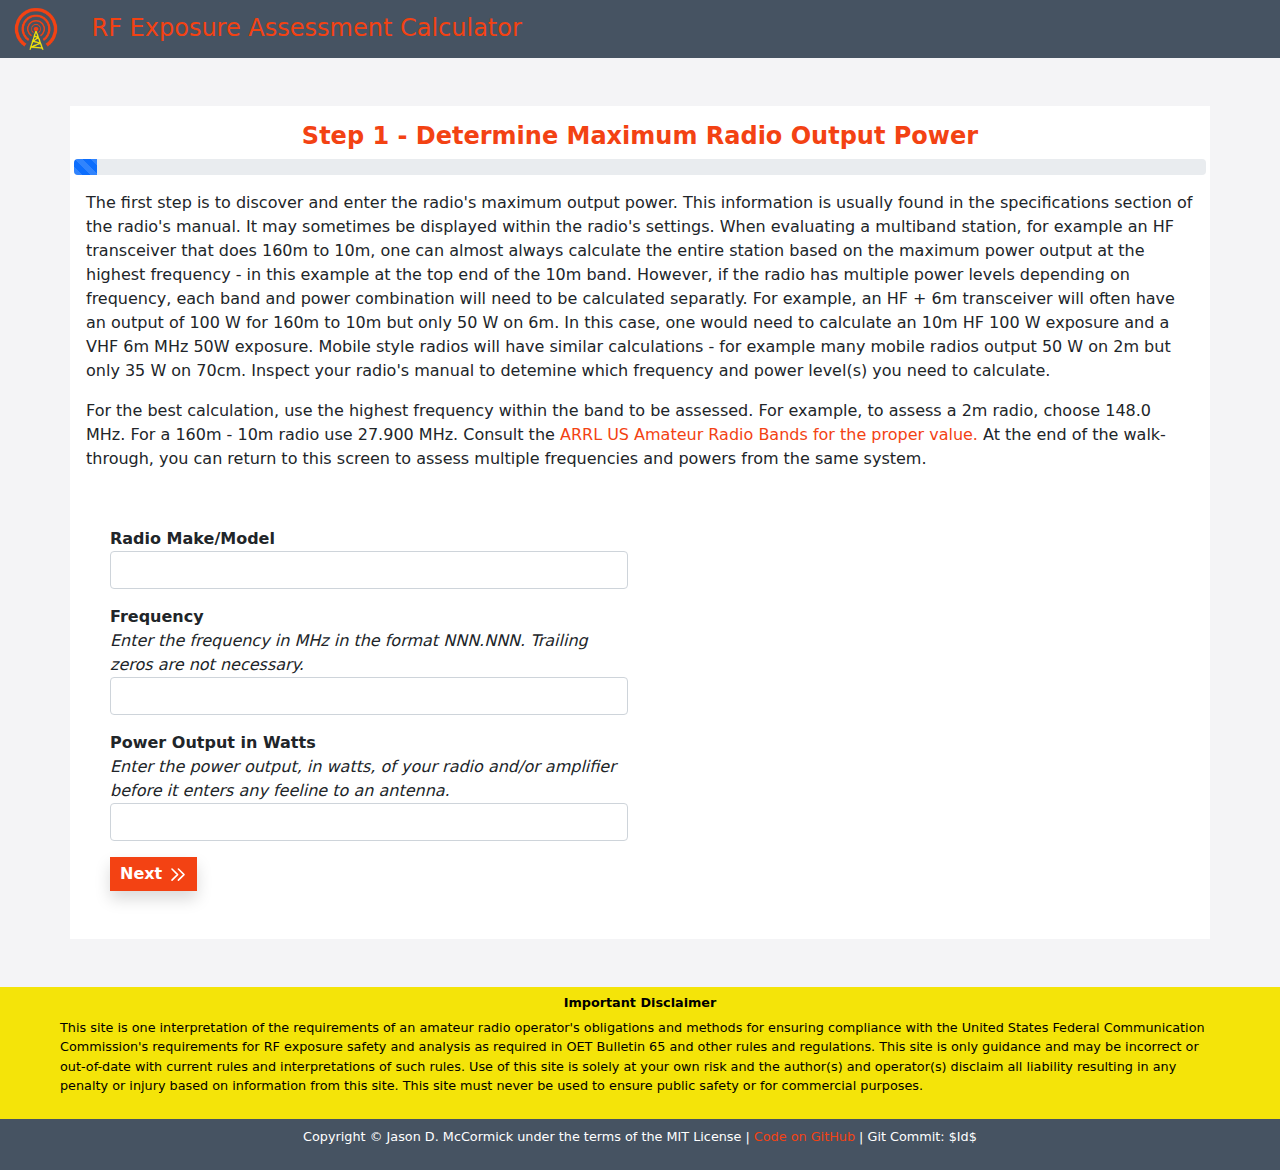
==== 1.html @ 0255f697 "new theme for stepwise pages" ====
<html>
<head>
	<meta charset="utf-8">
	<meta name="viewport" content="width=device-width, initial-scale=1">
	<title>Amateur Radio RF Exposure Calculator</title>
	<link href="css/bootstrap.min.css" rel="stylesheet">
	<link href="css/local.css" rel="stylesheet">
	<link rel="shortcut icon" href="img/rflogo.png" sizes="any">
</head>
<body>
    <svg aria-hidden="true" id="svgdefs" version="2" xmlns="http://www.w3.org/2000/svg">
        <defs>
            <symbol id="rt-chevron" class="w-6 h-6" fill="none" stroke="currentColor" viewBox="0 0 24 24">
                <path stroke-linecap="round" stroke-linejoin="round" stroke-width="2" d="M13 5l7 7-7 7M5 5l7 7-7 7"></path>
            </symbol>
            <symbol id="lt-chevron" class="w-6 h-6" fill="none" stroke="currentColor" viewBox="0 0 24 24">
                <path stroke-linecap="round" stroke-linejoin="round" stroke-width="2" d="M11 19l-7-7 7-7m8 14l-7-7 7-7"></path>
            </symbol>
        </defs>
    </svg>
    <header>
        <div class="container-fluid p-1 mb-5 headerbar">
            <img src="img/rflogo.png" height="50px" class="mx-2" />
            <span class="mx-3">RF Exposure Assessment Calculator</span>
        </div>    
    </header>
<main>
	<div class="container-md bg-white p-3 mb-5">
        <div class="row calc-header">
            <h2>Step 1 - Determine Maximum Radio Output Power</h2>
            <div class="progress p-0">
                <div class="progress-bar progress-bar-striped" role="progressbar" style="width: 2%" aria-valuenow="0" aria-valuemin="0" aria-valuemax="100"></div>
            </div>
        </div>  
        <div class="row mt-3">               
                <p>The first step is to discover and enter the radio's maximum output power. This information
                    is usually found in the specifications section of the radio's manual. It may sometimes
                    be displayed within the radio's settings. When evaluating a multiband station, for example
                    an HF transceiver that does 160m to 10m, one can almost always calculate the entire station based
                    on the maximum power output at the highest frequency - in this example at the top end of the 10m band.
                    However, if the radio has multiple power levels depending on frequency, each band and power combination
                    will need to be calculated separatly. For example, an HF + 6m transceiver will often
                    have an output of 100 W for 160m to 10m but only 50 W on 6m. In this case, one would need to calculate
                    an 10m HF 100 W exposure and a VHF 6m MHz 50W exposure. Mobile style radios will have similar calculations -
                    for example many mobile radios output 50 W on 2m but only 35 W on 70cm. Inspect your radio's manual
                    to detemine which frequency and power level(s) you need to calculate.
                </p>
                <p>
                    For the best calculation, use the highest frequency within the band to be assessed. For example,
                    to assess a 2m radio, choose 148.0 MHz. For a 160m - 10m radio use 27.900 MHz.
                    Consult the <a target="_blank" href="http://www.arrl.org/files/file/Regulatory/Band%20Chart/Band%20Chart%20-%2011X17%20Color.pdf">ARRL US Amateur Radio Bands for the proper value.</a>
                    At the end of the walk-through, you can return to this screen to assess multiple frequencies and powers from the same system.
                </p>
        </div>
        <div class="row">
                <form id="report" name="report" class="form-l">
                    <div class="container-md">
                        <div class="row">
                            <div class="col-md-6">
                                <div class="row subheaderbar">
                                    <p class="text-center text-white text-bold">Enter Radio, Frequency, &amp; Power</p>
                                </div>
                                <div class="mb-3">
                                    <label for="radioname">Radio Make/Model</label>
                                    <input type="text" class="form-control" id="radioname" name="radioname" required>
                                </div>
                                <div class="mb-3">
                                    <label for="frequency">Frequency</label>
                                    <br><i>Enter the frequency in MHz in the format NNN.NNN. Trailing zeros are not necessary.</i>
                                    <input type="text" class="form-control" id="frequency" name="frequency" required>
                                </div>
                                <div class="mb-3">
                                    <label for="power">Power Output in Watts</label>
                                    <br><i>Enter the power output, in watts, of your radio and/or amplifier before it enters any feeline to an antenna.</i>
                                    <input type="text" class="form-control" id="power" name="power" required>
                                </div>
                                <div class="mb-3">
                                    <button type="button" onclick="nextClick('2')" class="shadow">Next&nbsp;<svg class="svgicon"><use href="#rt-chevron"></use></svg></button>
                                </div>
                            </div>
                            <div class="col-md-6">
                                &nbsp;
                            </div>
                        </div>
                    </div>
                </form>
            </div>                
        </div>
	</div>
</main>
<footer>
    <div class="container-fluid">             
        <div class="row disclaimer px-5 py-2">
            <h2>Important Disclaimer</h2>
            <p>This site is one interpretation of the requirements of an amateur radio operator's obligations
                and methods for ensuring compliance with the United States Federal Communication Commission's 
                requirements for RF exposure safety and analysis as required in OET Bulletin 65 and other 
                rules and regulations. This site is only guidance and may be incorrect or out-of-date with
                current rules and interpretations of such rules. Use of this site is solely at your own risk
                and the author(s) and operator(s) disclaim all liability resulting in any penalty or injury based
                on information from this site. This site must never be used to ensure public safety or for commercial
                purposes.
            </p>
        </div>
        <div class="row bottom-footer px-5 py-2">
            <p style="text-align:center">Copyright &copy; Jason D. McCormick under the terms of the MIT License | 
                <a href="https://github.com/jxmx/rf-exp-assess">Code on GitHub</a> |
                Git Commit: $Id$
            </p>

        </div>   
    </div>
</footer>
<script src="js/jquery-3.6.0.min.js"></script>
<script src="js/rfecalc.js"></script>
<script src="js/rf.js"></script>
</body>
</html>
---- css/local.css ----
/* 
 * Black Coral #465362 / rgb(70, 83, 98)
 * Cultured #F4F4F6 / rgb(244, 244, 246)
 * Coquelicot #F34213 / rgb(243, 66, 19)
 * Titanium Yellow #F4E409 / rgb(244, 228, 9)
 * Claret #840032 / rgb(132, 0, 50)
 */

:root {
	--black-coral: rgb(70, 83, 98);
	--cultured: rgb(244, 244, 246);
	--coquelicot: rgb(243, 66, 19);
	--titanium-yellow: rgb(244, 228, 9);
	--claret: rgb(132, 0, 50);
}

body {
	background-color: var(--cultured);
}

a:active, a:visited, a:hover, a:link {
	text-decoration: none;
	color: var(--coquelicot);
}

.headerbar {
	background-color: var(--black-coral); 
	color: var(--coquelicot);
	font-size: 1.5em;
}

.choosepath h2{
	color: var(--coquelicot);
	font-weight: bolder;
	text-align: center;
	font-size: 1.5em;
}

.card-footer {
	background-color: var(--coquelicot);
	color: white;
	text-align: center;
	font-weight: bolder;
}

.disclaimer {
	background-color: var(--titanium-yellow);
	color: black;
	font-size: 0.8em;
}

.bottom-footer {
	background-color: var(--black-coral);
	color: white;
	font-size: 0.8em;
}

.disclaimer h2{
	text-align: center;
	font-size: 1em;
	font-weight: bolder;
}

.form-l label {
	font-weight: bold;
}

.report-out label {
	text-align: right;	
	font-weight: bold;
}

#svgdefs{
	position: absolute;
	width: 0;
	height: 0;
	overflow: hidden;
}

.svgicon {
	width: 1.2em;
	height: 1.2em;
}

.calc-header h2{
	color: var(--coquelicot);
	font-weight: bolder;
	text-align: center;
	font-size: 1.5em;
}

.table-primary td{
	color: var(--titanium-yellow);
	background-color: var(--black-coral);
}

button {
	background-color: var(--coquelicot);
	border: none;
	color: white;
	font-weight: bold;
	text-align: center;
	text-decoration: none;
	display: inline-block;
	padding-top: 5px;
	padding-bottom: 5px;
	padding-left: 10px;
	padding-right: 10px;
}
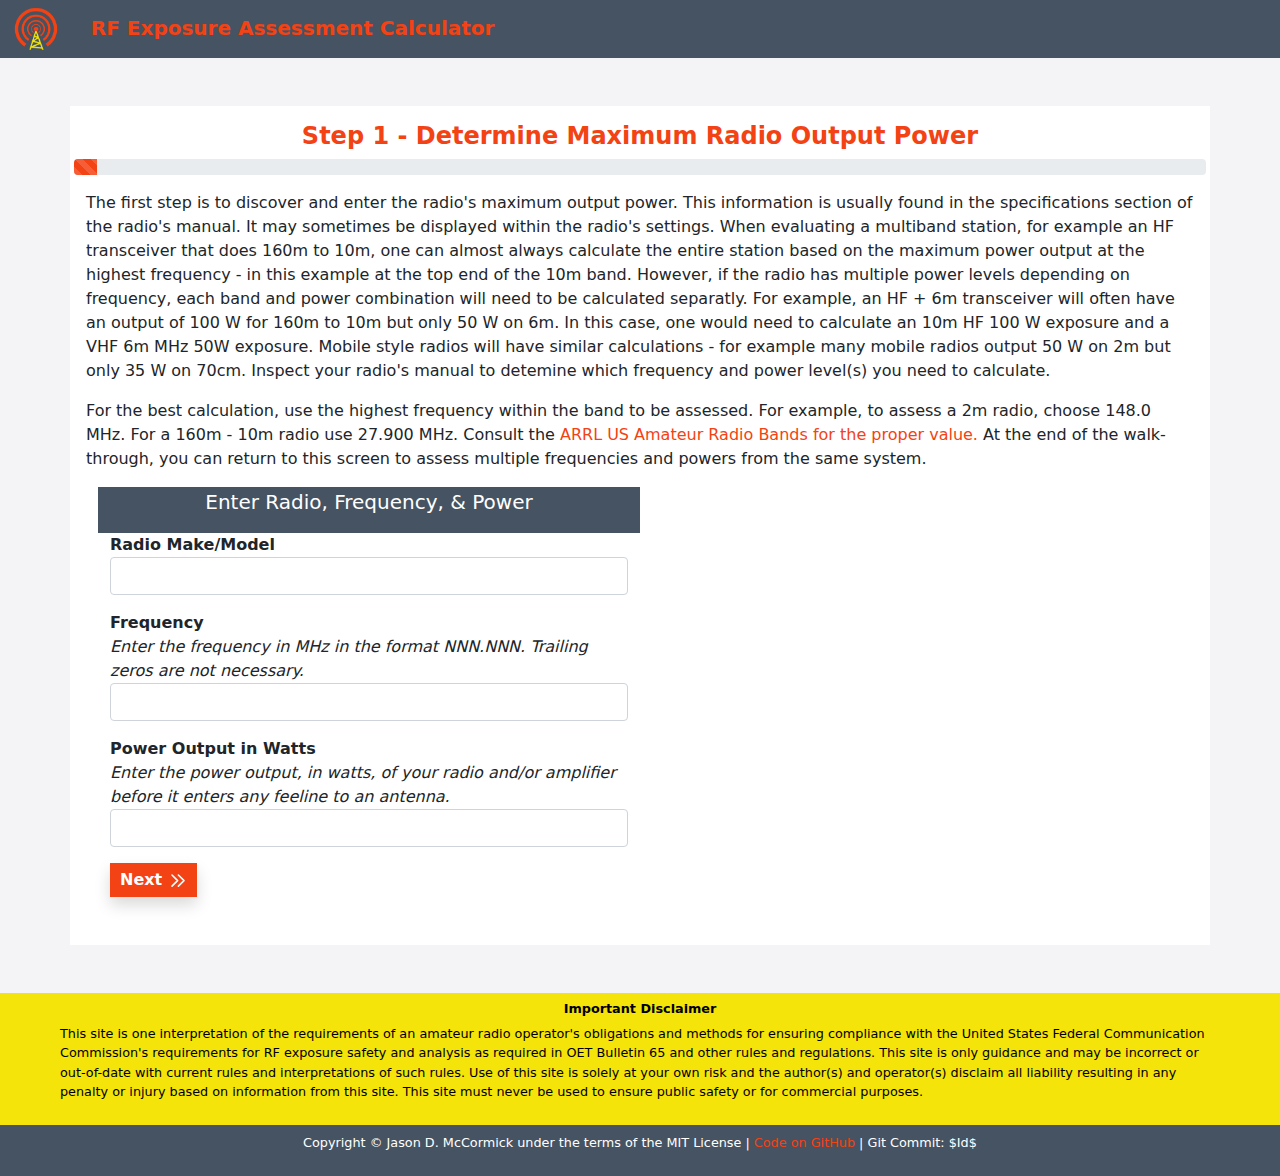
==== commit f197177f: "add heroicons license comment" ====
--- a/1.html
+++ b/1.html
@@ -10,6 +10,7 @@
 <body>
     <svg aria-hidden="true" id="svgdefs" version="2" xmlns="http://www.w3.org/2000/svg">
         <defs>
+            <!-- Symbols from https://heroicons.com/ used under MIT License -->
             <symbol id="rt-chevron" class="w-6 h-6" fill="none" stroke="currentColor" viewBox="0 0 24 24">
                 <path stroke-linecap="round" stroke-linejoin="round" stroke-width="2" d="M13 5l7 7-7 7M5 5l7 7-7 7"></path>
             </symbol>
--- a/css/local.css
+++ b/css/local.css
@@ -26,7 +26,14 @@
 .headerbar {
 	background-color: var(--black-coral); 
 	color: var(--coquelicot);
-	font-size: 1.5em;
+	font-size: 1.25em;
+	font-weight: bold;	
+}
+
+.subheaderbar{
+	background-color: var(--black-coral); 
+	color: var(--coquelicot);
+	font-size: 1.25em;
 }
 
 .choosepath h2{
@@ -106,4 +113,8 @@
 	padding-bottom: 5px;
 	padding-left: 10px;
 	padding-right: 10px;
+}
+
+.progress-bar {
+	background-color: var(--coquelicot);	
 }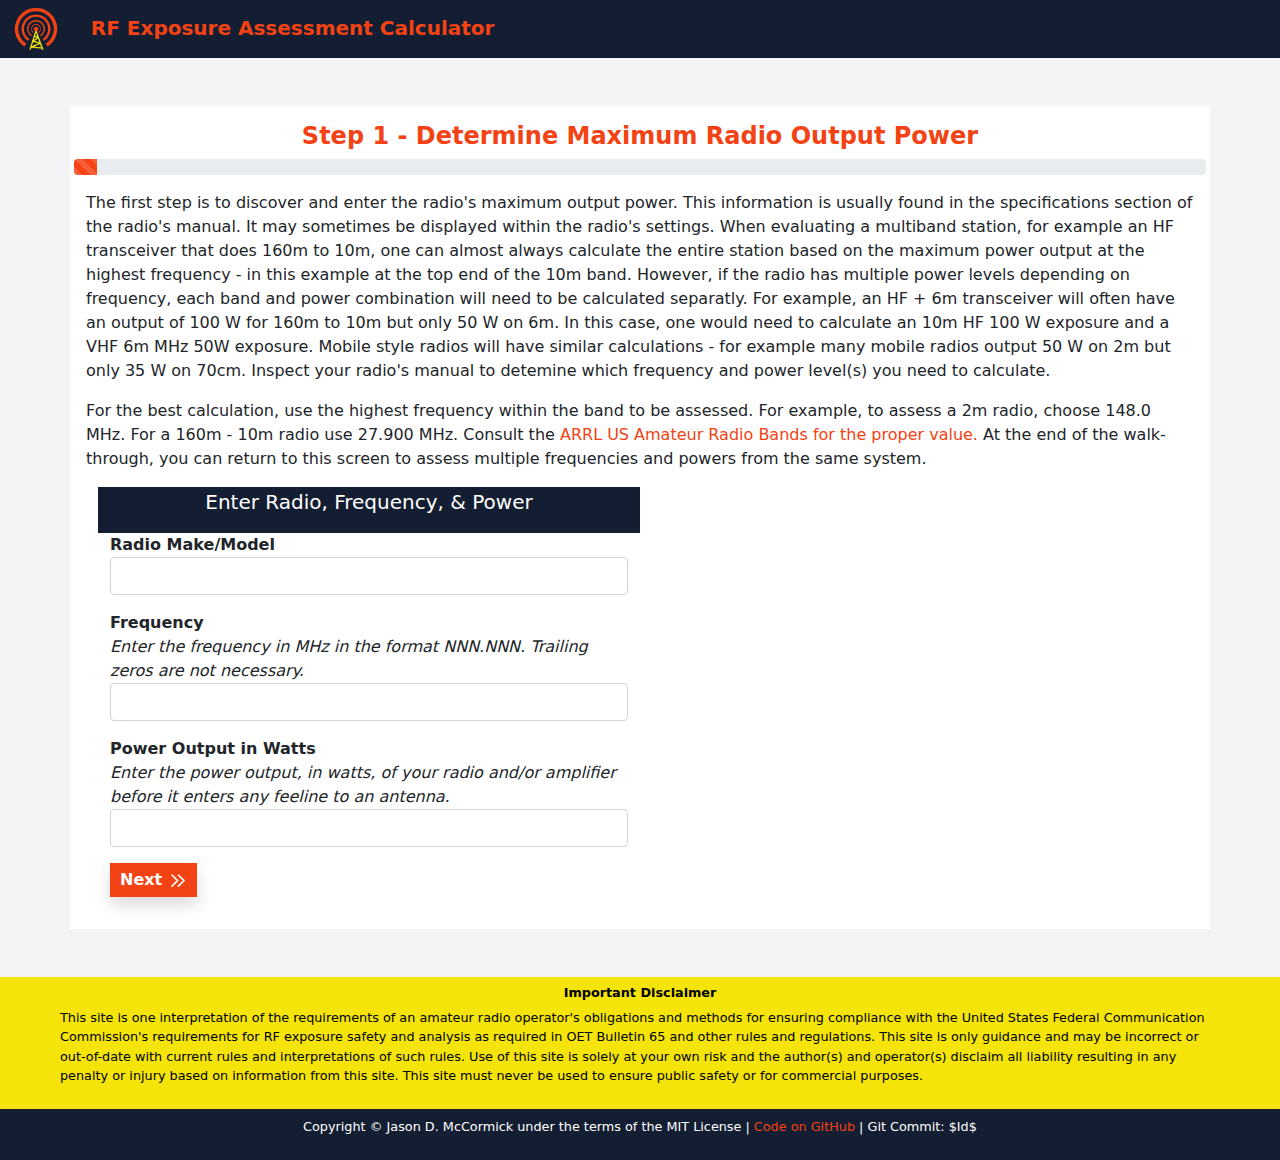
==== commit 8f1ed4e0: "add missing doctype" ====
--- a/1.html
+++ b/1.html
@@ -1,3 +1,4 @@
+<!DOCTYPE html>
 <html>
 <head>
 	<meta charset="utf-8">
@@ -10,12 +11,12 @@
 <body>
     <svg aria-hidden="true" id="svgdefs" version="2" xmlns="http://www.w3.org/2000/svg">
         <defs>
-            <!-- Symbols from https://heroicons.com/ used under MIT License -->
-            <symbol id="rt-chevron" class="w-6 h-6" fill="none" stroke="currentColor" viewBox="0 0 24 24">
-                <path stroke-linecap="round" stroke-linejoin="round" stroke-width="2" d="M13 5l7 7-7 7M5 5l7 7-7 7"></path>
+            <!-- Symbols from https://heroicons.com/ Copyright 2022 by Tailwind CSS used under MIT License -->
+            <symbol id="rt-chevron" xmlns="http://www.w3.org/2000/svg" class="h-6 w-6" fill="none" viewBox="0 0 24 24" stroke="currentColor" stroke-width="2">
+                <path stroke-linecap="round" stroke-linejoin="round" d="M13 5l7 7-7 7M5 5l7 7-7 7" />
             </symbol>
-            <symbol id="lt-chevron" class="w-6 h-6" fill="none" stroke="currentColor" viewBox="0 0 24 24">
-                <path stroke-linecap="round" stroke-linejoin="round" stroke-width="2" d="M11 19l-7-7 7-7m8 14l-7-7 7-7"></path>
+            <symbol id="lt-chevron" xmlns="http://www.w3.org/2000/svg" class="h-6 w-6" fill="none" viewBox="0 0 24 24" stroke="currentColor" stroke-width="2">
+                <path stroke-linecap="round" stroke-linejoin="round" d="M11 19l-7-7 7-7m8 14l-7-7 7-7" />
             </symbol>
         </defs>
     </svg>
--- a/css/local.css
+++ b/css/local.css
@@ -7,7 +7,7 @@
  */
 
 :root {
-	--black-coral: rgb(70, 83, 98);
+	--black-coral: rgb(20, 30, 50);
 	--cultured: rgb(244, 244, 246);
 	--coquelicot: rgb(243, 66, 19);
 	--titanium-yellow: rgb(244, 228, 9);
@@ -117,4 +117,52 @@
 
 .progress-bar {
 	background-color: var(--coquelicot);	
-}+}
+
+.not-printable {
+	display: none;
+}
+
+@media print {
+	html, body {
+		
+		font-size: 11pt;
+	}
+
+	table h2 {
+		font-size: 14pt;
+		font-weight: bolder;
+	}
+
+	.td-field {
+		font-weight: bolder;
+	}
+	
+	.td-value {
+		font-family: 'Courier New', Courier, monospace;
+	}
+
+	.disclaimer {
+		color: black;
+		font-size: 0.8em;
+	}
+	
+	.bottom-footer {
+		font-size: 0.8em;
+	}
+	
+	.disclaimer h2{
+		text-align: center;
+		font-size: 1em;
+		font-weight: bolder;
+	}
+
+	.form-check-input:checked {
+		background-color: black;
+		border-color: black;
+	}
+
+	.form-check-input {
+		border-color: black;
+	}
+}
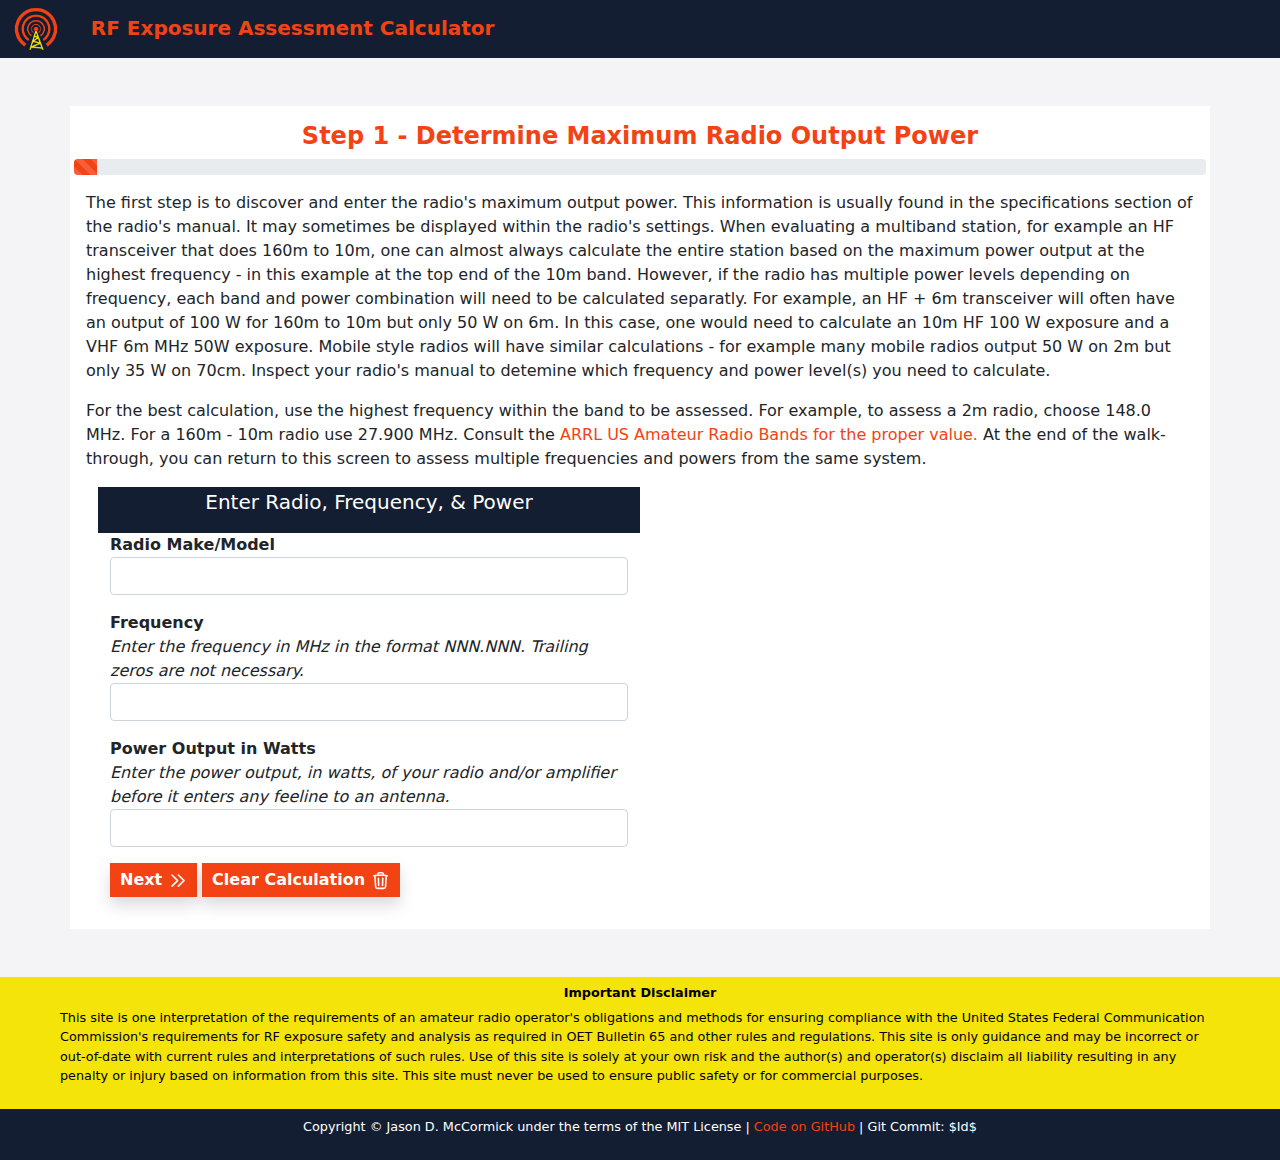
==== commit 6ecdb350: "unify code around OET65 class and localStorage" ====
--- a/1.html
+++ b/1.html
@@ -17,6 +17,9 @@
             </symbol>
             <symbol id="lt-chevron" xmlns="http://www.w3.org/2000/svg" class="h-6 w-6" fill="none" viewBox="0 0 24 24" stroke="currentColor" stroke-width="2">
                 <path stroke-linecap="round" stroke-linejoin="round" d="M11 19l-7-7 7-7m8 14l-7-7 7-7" />
+            </symbol>
+			<symbol id="trash" xmlns="http://www.w3.org/2000/svg" class="h-6 w-6" fill="none" viewBox="0 0 24 24" stroke-width="2" stroke="currentColor">
+              <path stroke-linecap="round" stroke-linejoin="round" d="M14.74 9l-.346 9m-4.788 0L9.26 9m9.968-3.21c.342.052.682.107 1.022.166m-1.022-.165L18.16 19.673a2.25 2.25 0 01-2.244 2.077H8.084a2.25 2.25 0 01-2.244-2.077L4.772 5.79m14.456 0a48.108 48.108 0 00-3.478-.397m-12 .562c.34-.059.68-.114 1.022-.165m0 0a48.11 48.11 0 013.478-.397m7.5 0v-.916c0-1.18-.91-2.164-2.09-2.201a51.964 51.964 0 00-3.32 0c-1.18.037-2.09 1.022-2.09 2.201v.916m7.5 0a48.667 48.667 0 00-7.5 0" />
             </symbol>
         </defs>
     </svg>
@@ -77,8 +80,10 @@
                                     <input type="text" class="form-control" id="power" name="power" required>
                                 </div>
                                 <div class="mb-3">
-                                    <button type="button" onclick="nextClick('2')" class="shadow">Next&nbsp;<svg class="svgicon"><use href="#rt-chevron"></use></svg></button>
-                                </div>
+                                    <button type="button" onclick="nextClick('2')" aria-label="Next" class="shadow">Next&nbsp;<svg class="svgicon"><use href="#rt-chevron"></use></svg></button>
+									<button type="button" onclick="restartClick()" aria-label="Clear Calculation" class="shadow">Clear Calculation&nbsp;<svg class="svgicon"><use href="#trash"></use></svg></button>
+								</div>
+
                             </div>
                             <div class="col-md-6">
                                 &nbsp;
@@ -113,7 +118,8 @@
         </div>   
     </div>
 </footer>
-<script src="js/jquery-3.6.0.min.js"></script>
+<script src="js/jquery-3.7.1.min.js"></script>
+<script src="js/oet65.js"></script>
 <script src="js/rfecalc.js"></script>
 <script src="js/rf.js"></script>
 </body>
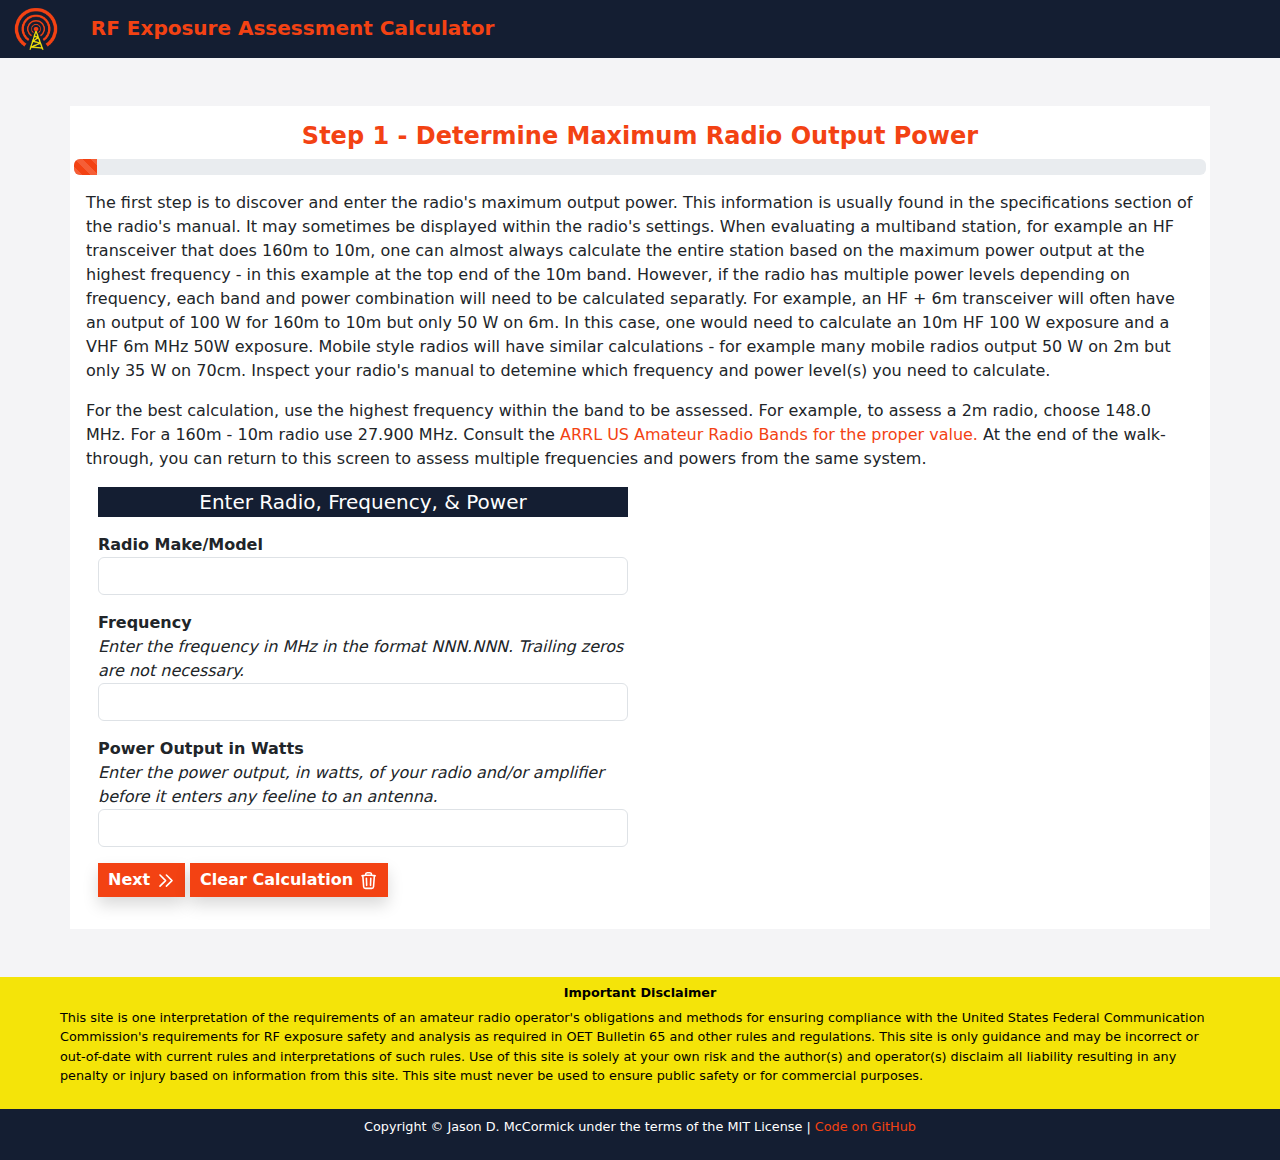
==== commit 7d4c4703: "remove git commit from footer" ====
--- a/1.html
+++ b/1.html
@@ -62,7 +62,7 @@
                     <div class="container-md">
                         <div class="row">
                             <div class="col-md-6">
-                                <div class="row subheaderbar">
+                                <div class="mb-3 subheaderbar">
                                     <p class="text-center text-white text-bold">Enter Radio, Frequency, &amp; Power</p>
                                 </div>
                                 <div class="mb-3">
@@ -111,8 +111,7 @@
         </div>
         <div class="row bottom-footer px-5 py-2">
             <p style="text-align:center">Copyright &copy; Jason D. McCormick under the terms of the MIT License | 
-                <a href="https://github.com/jxmx/rf-exp-assess">Code on GitHub</a> |
-                Git Commit: $Id$
+                <a href="https://github.com/jxmx/rf-exp-assess">Code on GitHub</a>
             </p>
 
         </div>   
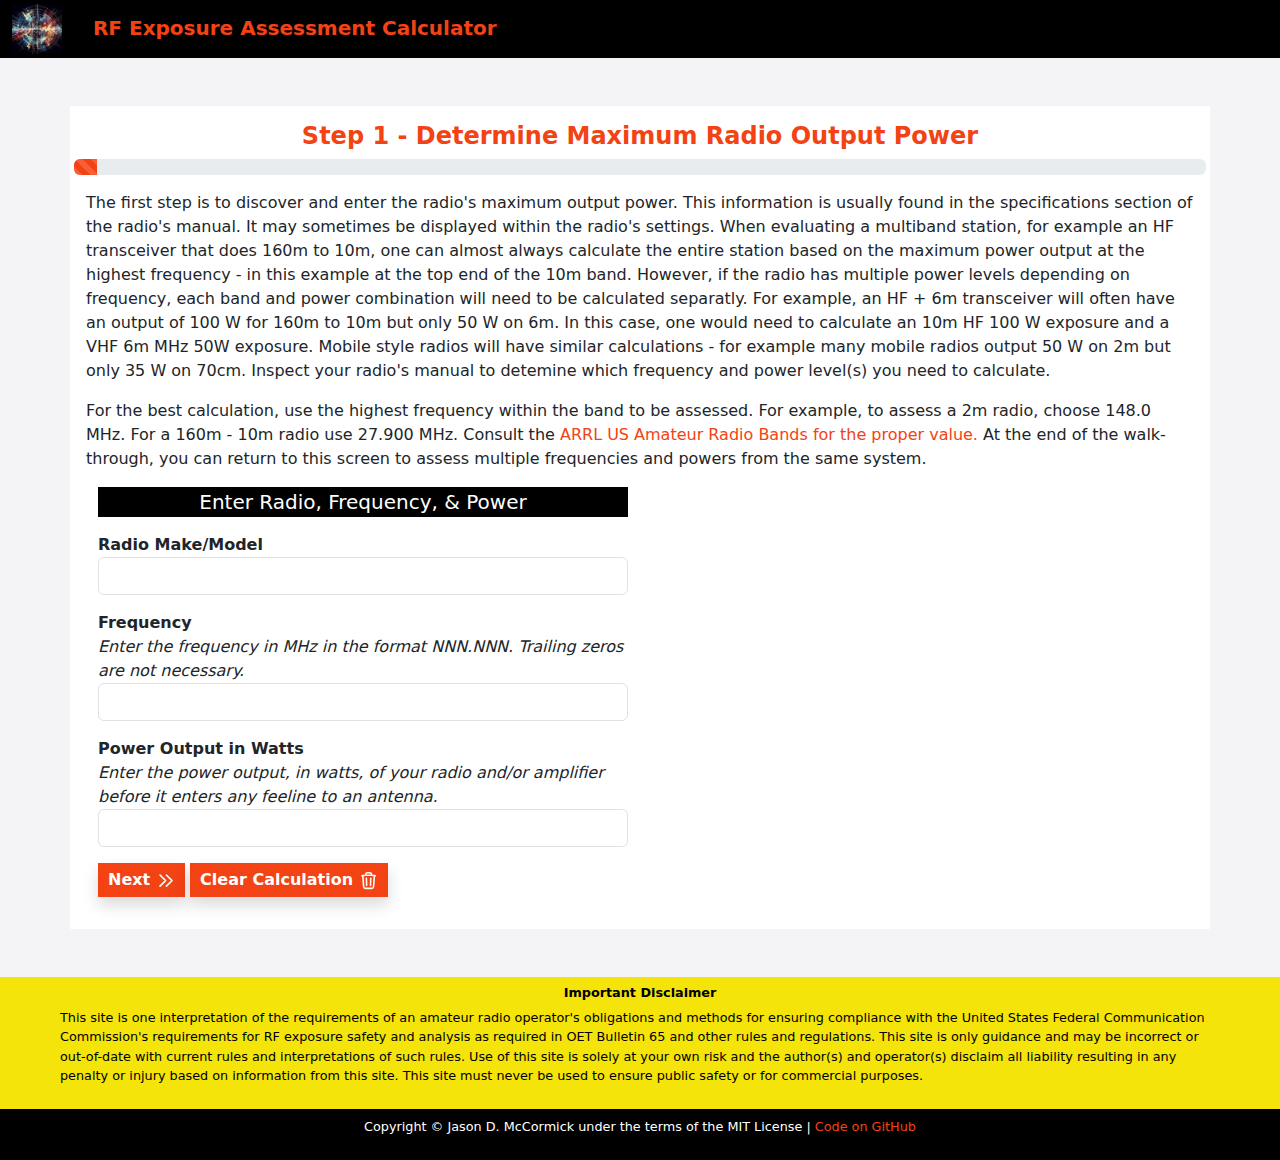
==== commit 96e5bb30: "new logo, full black bar" ====
--- a/1.html
+++ b/1.html
@@ -6,7 +6,7 @@
 	<title>Amateur Radio RF Exposure Calculator</title>
 	<link href="css/bootstrap.min.css" rel="stylesheet">
 	<link href="css/local.css" rel="stylesheet">
-	<link rel="shortcut icon" href="img/rflogo.png" sizes="any">
+	<link rel="shortcut icon" href="img/rflogo.webp" sizes="any">
 </head>
 <body>
     <svg aria-hidden="true" id="svgdefs" version="2" xmlns="http://www.w3.org/2000/svg">
@@ -25,7 +25,7 @@
     </svg>
     <header>
         <div class="container-fluid p-1 mb-5 headerbar">
-            <img src="img/rflogo.png" height="50px" class="mx-2" />
+            <img src="img/rflogo.webp" height="50px" class="mx-2" />
             <span class="mx-3">RF Exposure Assessment Calculator</span>
         </div>    
     </header>
--- a/css/local.css
+++ b/css/local.css
@@ -7,7 +7,7 @@
  */
 
 :root {
-	--black-coral: rgb(20, 30, 50);
+	--black-coral: rgb(0, 0, 0);
 	--cultured: rgb(244, 244, 246);
 	--coquelicot: rgb(243, 66, 19);
 	--titanium-yellow: rgb(244, 228, 9);
